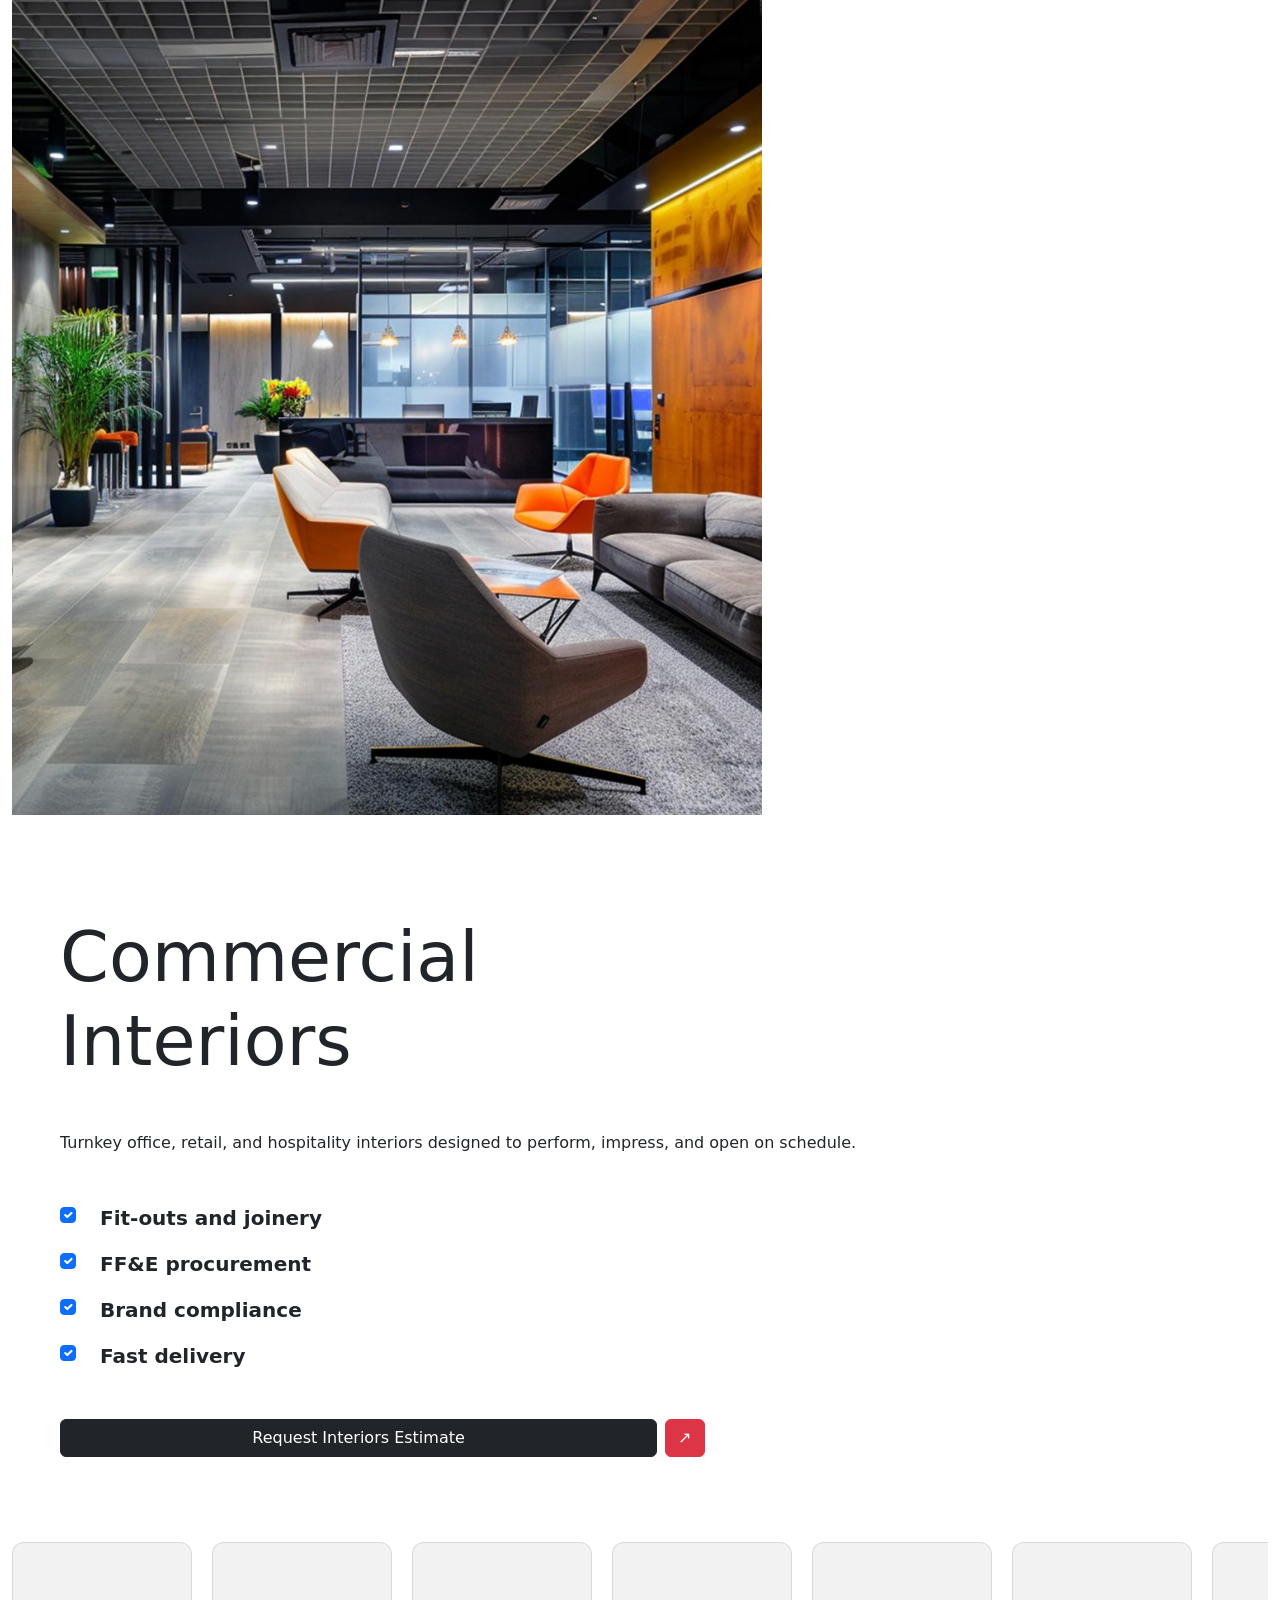
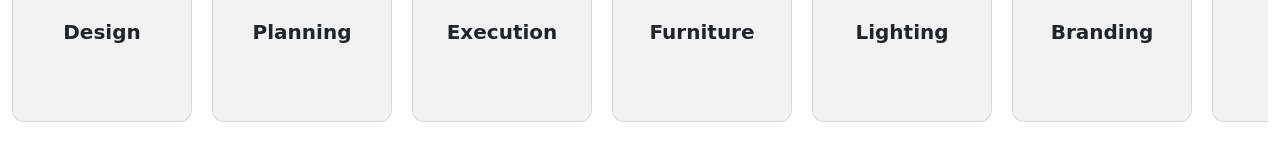
==== slide.html @ 08624b3a "update" ====
<!DOCTYPE html>
<html lang="en">
<head>
<meta charset="UTF-8">
<meta name="viewport" content="width=device-width, initial-scale=1.0">

<link href="https://cdn.jsdelivr.net/npm/bootstrap@5.3.2/dist/css/bootstrap.min.css" rel="stylesheet">

<title>Manual Scroll Slider</title>

<style>

/* ===== Slider Container ===== */
.square-slider {
    overflow: hidden;
    margin-top: 60px;
}

/* Scroll Row */
.scroll-row {
    display: flex;
    gap: 20px;
    margin: 25px 0;
    overflow-x: auto;
    padding-bottom: 12px;
    scroll-behavior: smooth;
}

/* Square Cards */
.square {
    min-width: 180px;
    height: 180px;
    border-radius: 12px;
    display: flex;
    align-items: center;
    justify-content: center;
    font-weight: bold;
    font-size: 20px;
    background: rgba(0,0,0,0.05);
    border: 1px solid rgba(0,0,0,0.1);
    transition: 0.3s;
}

.square:hover {
    background: #dc3545;
    color: white;
}

/* Scrollbar Design */
.scroll-row::-webkit-scrollbar {
    height: 8px;
}

.scroll-row::-webkit-scrollbar-track {
    background: transparent;
}

.scroll-row::-webkit-scrollbar-thumb {
    background: transparent;
    border-radius: 20px;
    transition: 0.3s;
}

.scroll-row:hover::-webkit-scrollbar-thumb {
    background: #dc3545;
}

</style>

</head>
<body>


<!-- ===== YOUR SECTION ===== -->

<section class="Commerical-Constraction container-fluid d-flex flex-wrap">
    <div class="sideimg">
        <img src="images/interior-banner.png" alt="" width="750px" class="h-100">
    </div>

    <div class="content">
        <h2 class="ms-5" style="font-size: 70px; margin-top: 100px;">
            Commercial <br> Interiors
        </h2>

        <p class="ms-5 mt-5 mb-5">
            Turnkey office, retail, and hospitality interiors designed to perform, impress, and open on schedule.
        </p>

        <div class="form-check ms-5 mt-3">
            <input class="form-check-input" type="checkbox" checked>
            <label class="form-check-label fs-5 fw-bold ms-3">Fit-outs and joinery</label>
        </div>

        <div class="form-check ms-5 mt-3">
            <input class="form-check-input" type="checkbox" checked>
            <label class="form-check-label fs-5 fw-bold ms-3">FF&E procurement</label>
        </div>

        <div class="form-check ms-5 mt-3">
            <input class="form-check-input" type="checkbox" checked>
            <label class="form-check-label fs-5 fw-bold ms-3">Brand compliance</label>
        </div>

        <div class="form-check ms-5 mt-3">
            <input class="form-check-input" type="checkbox" checked>
            <label class="form-check-label fs-5 fw-bold ms-3">Fast delivery</label>
        </div>

        <div class="d-flex mt-5 ms-5">
            <button class="btn btn-dark w-75 px-3">
                Request Interiors Estimate
            </button>
            <a class="btn btn-danger text-white ms-2" href="#">↗</a>
        </div>
    </div>
</section>


<!-- ===== MANUAL SCROLL SQUARES ===== -->

<div class="square-slider container-fluid">

    <div class="scroll-row">

        <div class="square">Design</div>
        <div class="square">Planning</div>
        <div class="square">Execution</div>
        <div class="square">Furniture</div>
        <div class="square">Lighting</div>
        <div class="square">Branding</div>
        <div class="square">Retail</div>
        <div class="square">Office</div>
        <div class="square">Hospitality</div>
        <div class="square">Joinery</div>
        <div class="square">Fit-outs</div>
        <div class="square">Procurement</div>

    </div>

</div>


</body>
</html>
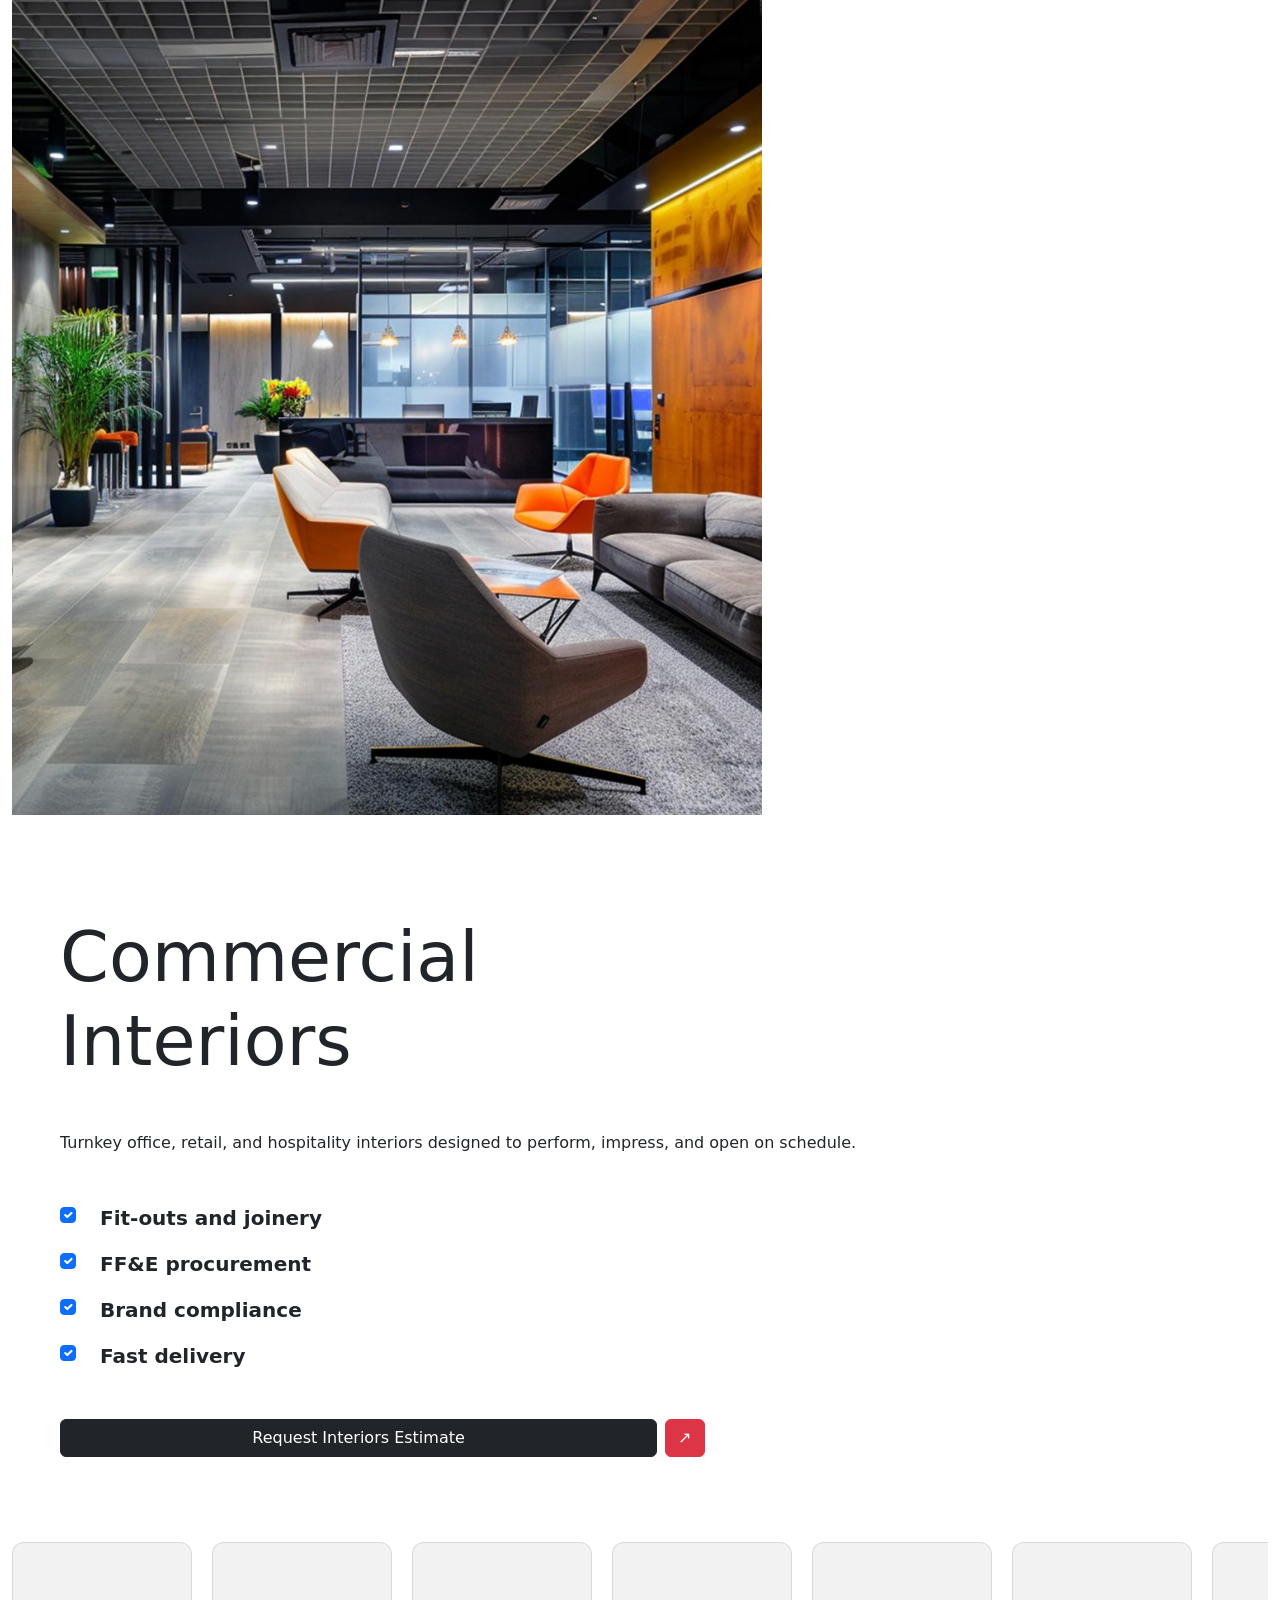
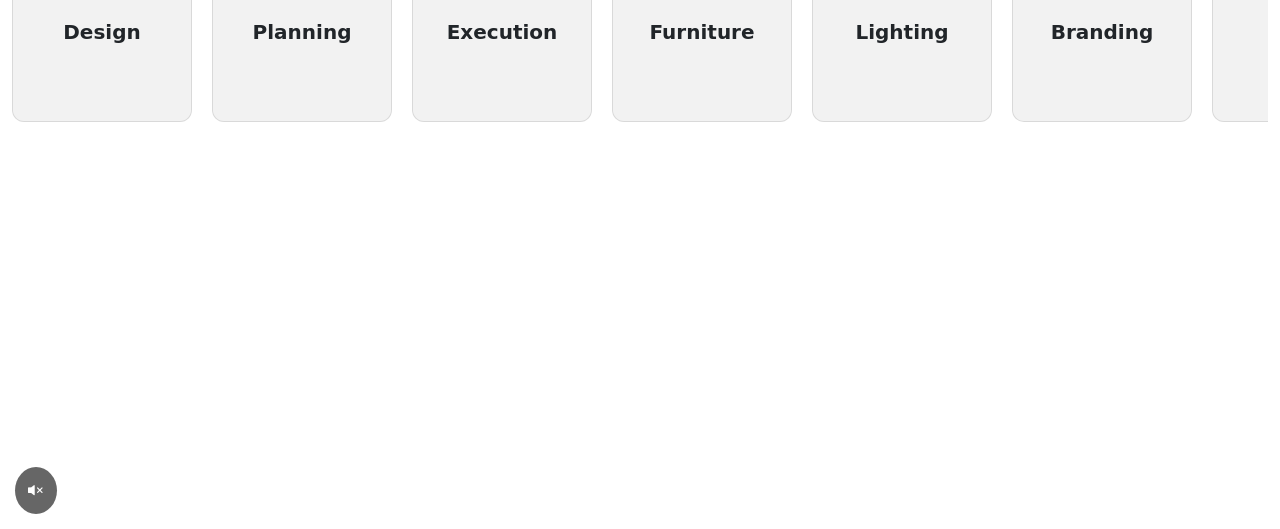
==== commit 1abcd447: "update" ====
--- a/slide.html
+++ b/slide.html
@@ -5,6 +5,7 @@
 <meta name="viewport" content="width=device-width, initial-scale=1.0">
 
 <link href="https://cdn.jsdelivr.net/npm/bootstrap@5.3.2/dist/css/bootstrap.min.css" rel="stylesheet">
+   <link rel="stylesheet" href="https://cdn.jsdelivr.net/npm/bootstrap-icons@1.13.1/font/bootstrap-icons.min.css">
 
 <title>Manual Scroll Slider</title>
 
@@ -65,6 +66,51 @@
     background: #dc3545;
 }
 
+.square4{
+    height: 370px;
+    width: 525px;
+    min-width: 350px;
+    position: relative;
+    overflow: hidden;
+    flex-shrink: 0;
+
+    clip-path: polygon(
+        0 0,
+        100% 0,
+        100% 80%,
+        80% 100%,
+        0 100%
+    );
+}
+
+.square4 video{
+    width:100%;
+    height:100%;
+    object-fit:cover;
+}
+
+/* ⭐ Mute Button */
+.mute-btn{
+    position:absolute;
+    bottom:15px;
+    left:15px;
+    border:none;
+    background:rgba(0,0,0,0.6);
+    color:white;
+    padding:10px 12px;
+    border-radius:50%;
+    cursor:pointer;
+    font-size:18px;
+    transition:0.3s;
+}
+
+.mute-btn:hover{
+    background:rgba(0,0,0,0.85);
+}
+
+
+
+
 </style>
 
 </head>
@@ -141,5 +187,39 @@
 </div>
 
 
+
+<div class="square4">
+    
+    <video id="cardVideo" autoplay muted loop playsinline>
+        <source src="./181376-866506956_small.mp4" type="video/mp4">
+    </video>
+
+    <!-- Mute Button -->
+    <button class="mute-btn" onclick="toggleMute()">
+        <i id="muteIcon" class="bi bi-volume-mute-fill"></i>
+    </button>
+
+</div>
+
+
+<script>
+    function toggleMute() {
+    const video = document.getElementById("cardVideo");
+    const icon = document.getElementById("muteIcon");
+
+    video.muted = !video.muted;
+
+    if(video.muted){
+        icon.classList.remove("bi-volume-up-fill");
+        icon.classList.add("bi-volume-mute-fill");
+    } else {
+        icon.classList.remove("bi-volume-mute-fill");
+        icon.classList.add("bi-volume-up-fill");
+    }
+}
+
+</script>
+
+
 </body>
 </html>
